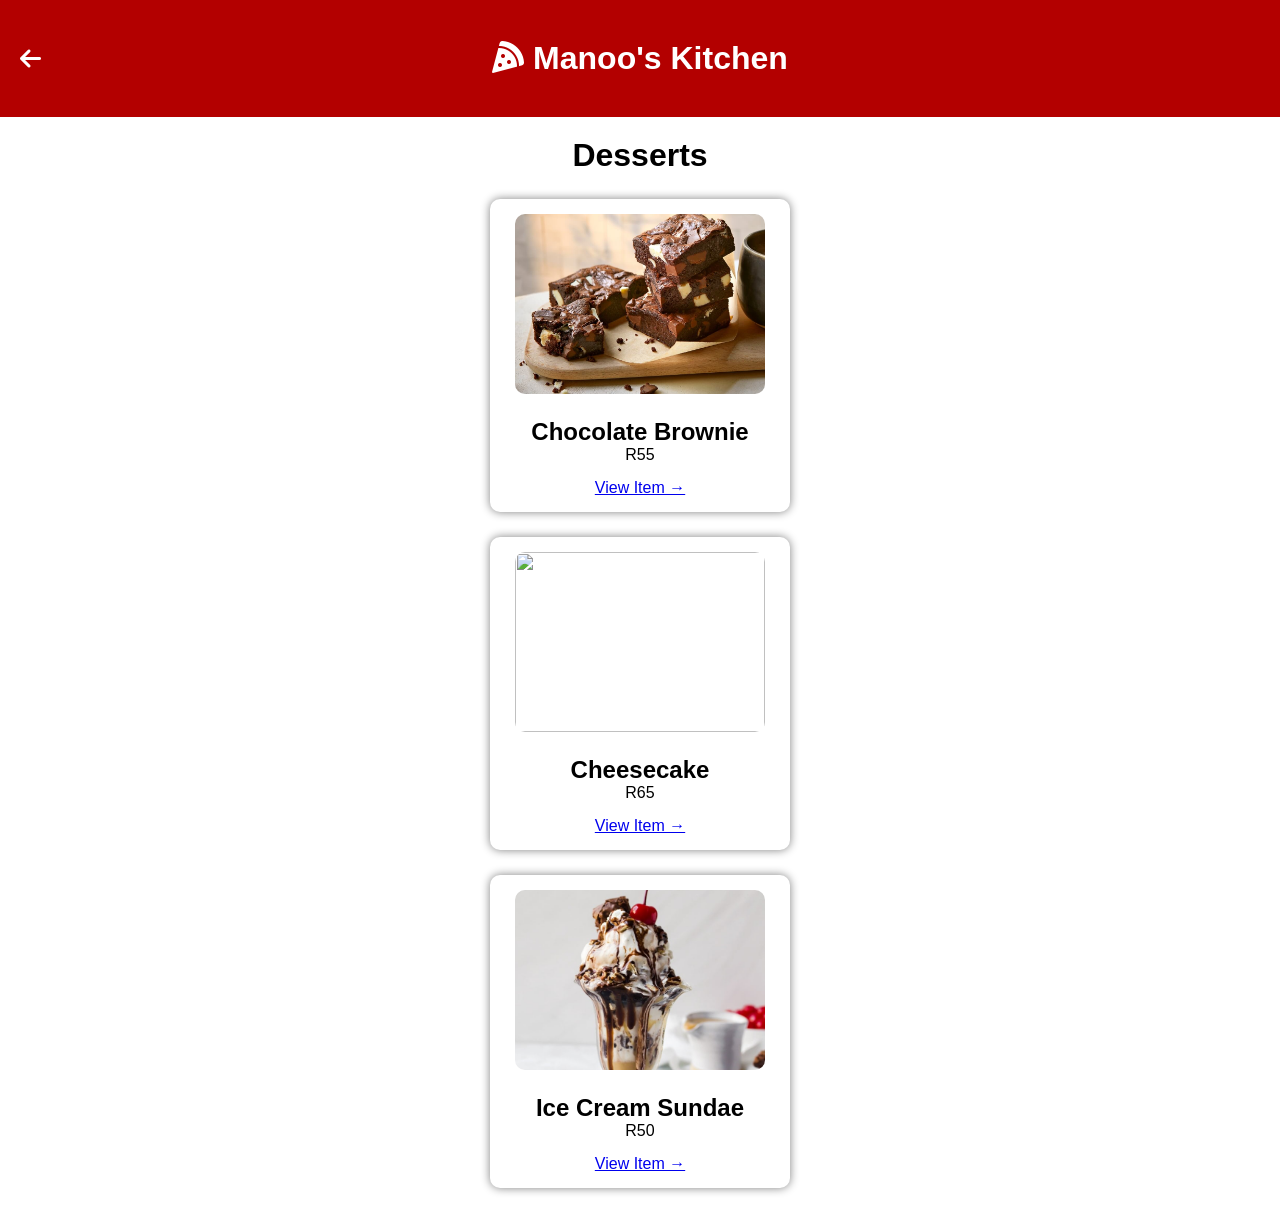
==== desserts.html @ db66ee61 "Add files via upload" ====
<!DOCTYPE html>

<html>



<head>



<title>Desserts</title>



<link rel="stylesheet" href="style.css">
<link rel="stylesheet"

href="https://cdnjs.cloudflare.com/ajax/libs/font-awesome/6.6.0/css/all.min.css">




</head>



<body>
    
  <header>

 <a href="javascript:history.back()" class="back-btn"><i class="fa-solid fa-arrow-left"></i></a>

    <h1><i class="fa-solid fa-pizza-slice"></i> Manoo's Kitchen</h1>

    
</header>
  



<h1>Desserts</h1>



<div class="menu-item">



<img src="brownie1.jpeg">



<h2>Chocolate Brownie</h2>



<p>R55</p>



<a href="brownie.html">View Item →</a>



</div>



<div class="menu-item">



<img src="images/cheesecake1.jpeg">



<h2>Cheesecake</h2>



<p>R65</p>



<a href="cheesecake.html">View Item →</a>



</div>



<div class="menu-item">



<img src="sundae1.jpeg">



<h2>Ice Cream Sundae</h2>



<p>R50</p>



<a href="sundae.html">View Item →</a>



</div>



</body>



</html>
---- style.css ----
*{

margin:0;

padding:0;

box-sizing:border-box;

font-family:Arial, sans-serif;

}



body{
    background-image: url("images/background.PNG");
    background-size: cover;
    background-position: center;
    background-repeat: no-repeat;
    background-attachment: fixed;

    font-family: Arial, sans-serif;
    margin: 0;
    padding: 0;
}


header{

background:#b30000;

color:white;

padding:20px;

text-align:center;

position: relative;

}


.container{

width:90%;

margin:auto;

text-align:center;

padding:20px;

}



.card{

background:white;

padding:25px;

margin:20px;

border-radius:10px;

box-shadow:0 0 10px gray;

}



.card a{

text-decoration:none;

color:black;

}



.menu-item{

background:white;

width:300px;

margin:25px auto;

padding:15px;

text-align:center;

border-radius:10px;

box-shadow:0 0 10px gray;

}



.menu-item img{

width:250px;

height:180px;

object-fit:cover;

border-radius:10px;

}



.large{

display:block;

width:400px;

max-width:90%;

margin:20px auto;

border-radius:10px;

}



h1{

text-align:center;

margin:20px;

}



h2{

margin-top:20px;

}



p,

ul,

textarea{

margin-left:20px;

margin-right:20px;

margin-bottom:15px;

}



textarea{

width:90%;

padding:10px;

}



.button{

display:inline-block;

background:#b30000;

color:white;

padding:12px 25px;

text-decoration:none;

border-radius:5px;

margin:20px;

}



.button:hover{

background:#ff6600;

}

.back-btn{
    position: absolute;
    left: 20px;
    top: 50%;
    transform: translateY(-50%);

    color: white;
    text-decoration: none;
    font-size: 24px;
}

.back-btn:hover{
    color: #ffcc00;
}




@media(max-width:768px){



.menu-item{

width:90%;

}



.large{

width:90%;

}
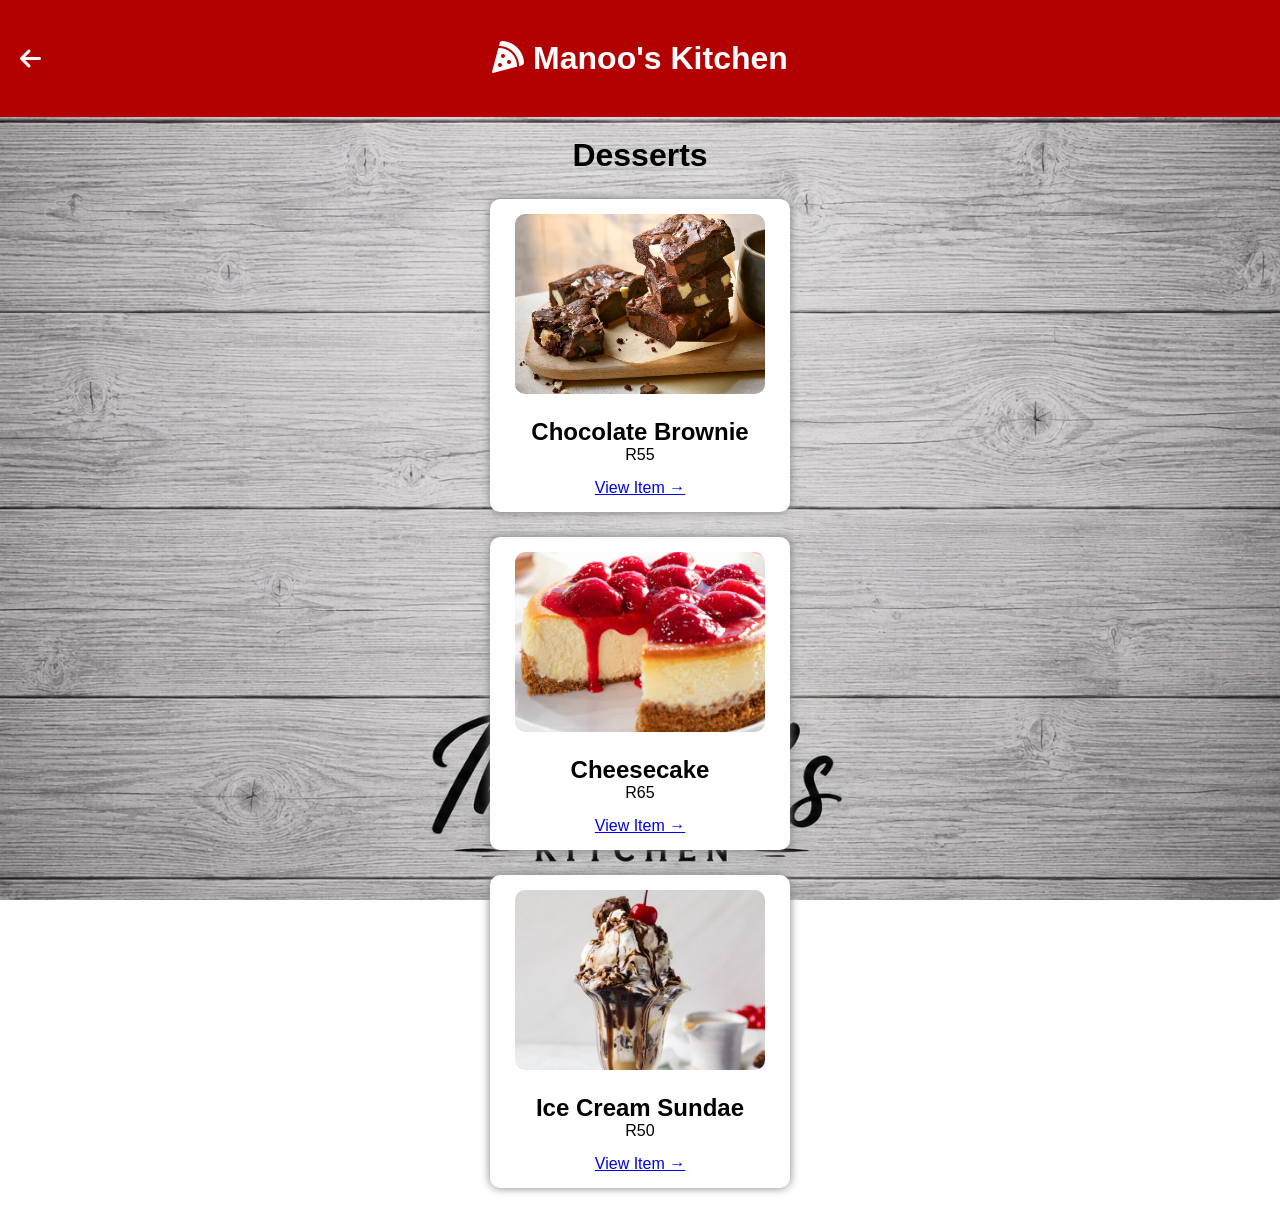
==== commit 878adb76: "Fix HTML formatting and structure for desserts page" ====
--- a/desserts.html
+++ b/desserts.html
@@ -70,7 +70,7 @@
 
 
 
-<img src="images/cheesecake1.jpeg">
+<img src="cheesecake1.jpeg">
 
 
 
--- a/style.css
+++ b/style.css
@@ -13,7 +13,7 @@
 
 
 body{
-    background-image: url("images/background.PNG");
+    background-image: url("background.png");
     background-size: cover;
     background-position: center;
     background-repeat: no-repeat;
@@ -234,4 +234,4 @@
 
 width:90%;
 
-}+}
